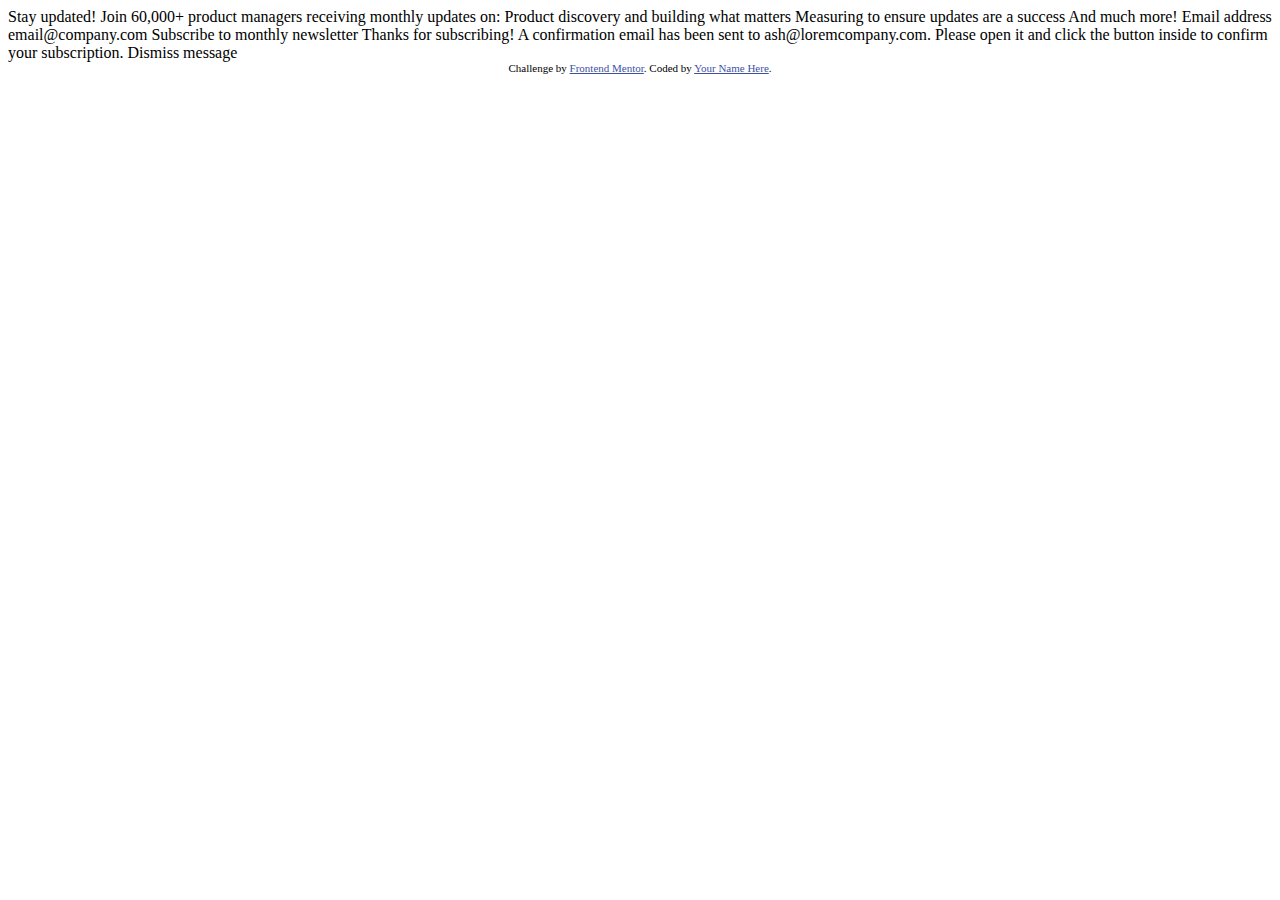
==== 7.newsletter-sign-up-with-success-message/index.html @ d60c3d78 "Cambiando nombre de las carpetas y agregando" ====
<!DOCTYPE html>
<html lang="en">
<head>
  <meta charset="UTF-8">
  <meta name="viewport" content="width=device-width, initial-scale=1.0"> <!-- displays site properly based on user's device -->

  <link rel="icon" type="image/png" sizes="32x32" href="./assets/images/favicon-32x32.png">
  
  <title>Frontend Mentor | Newsletter sign-up form with success message</title>

  <!-- Feel free to remove these styles or customise in your own stylesheet 👍 -->
  <style>
    .attribution { font-size: 11px; text-align: center; }
    .attribution a { color: hsl(228, 45%, 44%); }
  </style>
</head>
<body>

  <!-- Sign-up form start -->

  Stay updated!

  Join 60,000+ product managers receiving monthly updates on:

  Product discovery and building what matters
  Measuring to ensure updates are a success
  And much more!

  Email address
  email@company.com

  Subscribe to monthly newsletter

  <!-- Sign-up form end -->

  <!-- Success message start -->

  Thanks for subscribing!

  A confirmation email has been sent to ash@loremcompany.com. 
  Please open it and click the button inside to confirm your subscription.

  Dismiss message

  <!-- Success message end -->
  
  <div class="attribution">
    Challenge by <a href="https://www.frontendmentor.io?ref=challenge" target="_blank">Frontend Mentor</a>. 
    Coded by <a href="#">Your Name Here</a>.
  </div>
</body>
</html>
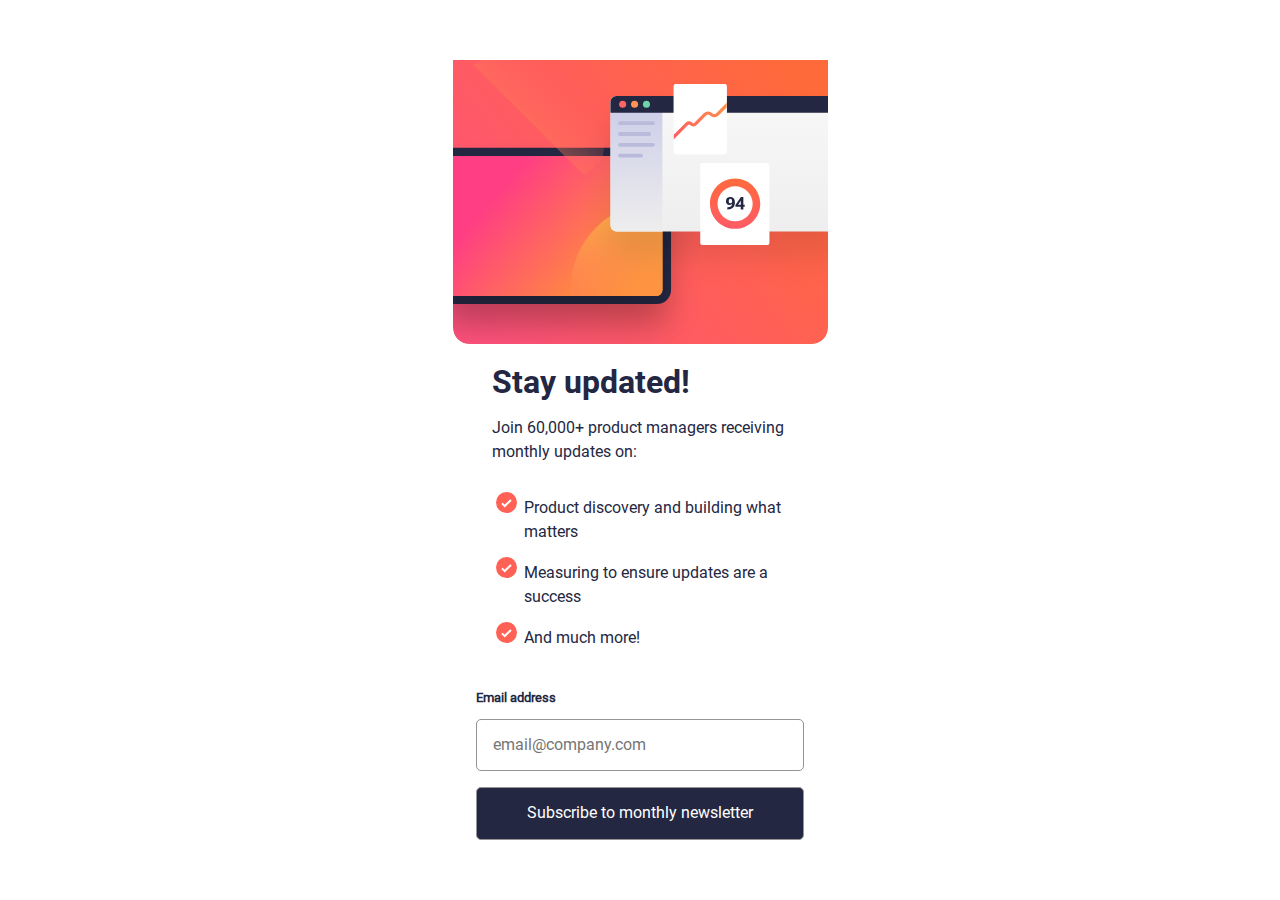
==== commit e8f0f1db: "Reto 7 - mobile" ====
--- a/7.newsletter-sign-up-with-success-message/index.html
+++ b/7.newsletter-sign-up-with-success-message/index.html
@@ -5,48 +5,67 @@
   <meta name="viewport" content="width=device-width, initial-scale=1.0"> <!-- displays site properly based on user's device -->
 
   <link rel="icon" type="image/png" sizes="32x32" href="./assets/images/favicon-32x32.png">
-  
+  <link rel="stylesheet" href="./css/normalize.css">
+  <link rel="stylesheet" href="./css/style.css">
+
   <title>Frontend Mentor | Newsletter sign-up form with success message</title>
 
-  <!-- Feel free to remove these styles or customise in your own stylesheet 👍 -->
-  <style>
-    .attribution { font-size: 11px; text-align: center; }
-    .attribution a { color: hsl(228, 45%, 44%); }
-  </style>
 </head>
 <body>
 
-  <!-- Sign-up form start -->
+  <main>
+    <!-- Sign-up form start -->
+    <div class="container">
+      <div class="imagen_container">
+        <picture class="image">
+          <source media="(min-width:1440px)" srcset="assets/images/illustration-sign-up-desktop.svg">
+          <!-- <source media="(min-width:540px)" srcset="assets/images/illustration-sign-up-mobile.svg"> -->
+          <!-- <source
+              sizes="800w, 540w" 
+              srcset="assets/images/illustration-sign-up-mobile.svg 540w,
+              assets/images/illustration-sign-up-desktop.svg 800w"
+              type="image/jpg"
+          > -->
+          <img  src="assets/images/illustration-sign-up-mobile.svg" alt="imagen">
+        </picture>
+      </div>
+      <div class="content_container">
+        <div class="text_container">
+          <h1 class="title">Stay updated!</h1>
+          <p>
+            Join 60,000+ product managers receiving monthly updates on:
+          </p>
 
-  Stay updated!
+          <ul class="list">
+            <li class="list_item">
+              Product discovery and building what matters
+            </li>
+            <li class="list_item">
+              Measuring to ensure updates are a success
+            </li>
+            <li class="list_item">
+              And much more!
+            </li>
+          </ul>
+        </div>
+        <div class="form_container">
+          <form action="success.html" >
+            <p><b>Email address</b></p>
+            <input class="email_input" type="text" placeholder="email@company.com" name="" id="">
+            <input class="btn_form" type="submit" value="Subscribe to monthly newsletter">
+          </form>
+        </div>
+      </div>
+    </div>
 
-  Join 60,000+ product managers receiving monthly updates on:
-
-  Product discovery and building what matters
-  Measuring to ensure updates are a success
-  And much more!
-
-  Email address
-  email@company.com
-
-  Subscribe to monthly newsletter
-
-  <!-- Sign-up form end -->
-
-  <!-- Success message start -->
-
-  Thanks for subscribing!
-
-  A confirmation email has been sent to ash@loremcompany.com. 
-  Please open it and click the button inside to confirm your subscription.
-
-  Dismiss message
-
-  <!-- Success message end -->
+  </main>
   
-  <div class="attribution">
+  <!-- <div class="attribution">
     Challenge by <a href="https://www.frontendmentor.io?ref=challenge" target="_blank">Frontend Mentor</a>. 
     Coded by <a href="#">Your Name Here</a>.
-  </div>
+  </div> -->
 </body>
+
+<script src="js/index.js" ></script>
+
 </html>--- a/7.newsletter-sign-up-with-success-message/css/style.css
+++ b/7.newsletter-sign-up-with-success-message/css/style.css
@@ -0,0 +1,130 @@
+@font-face {
+    font-family: 'Roboto-Bold';
+    font-style: normal;
+    src: url('./../assets/fonts/Roboto-Bold.ttf') format('truetype');
+}
+
+@font-face {
+    font-family: 'Roboto-Regular';
+    font-style: normal;
+    src: url('../assets/fonts/Roboto-Regular.ttf') format('truetype');
+}
+
+:root{
+    --color-input: hsl(0, 0%,58%);
+    --colot-main: hsl(234, 29%, 20%);
+    --color-white: hsl(0, 0%, 100%);
+}
+
+main{
+    height: 100vh;
+}
+
+.container{
+    margin: 0 auto;
+    display: flex;
+    flex-direction: column;
+    justify-content: center;
+    /* width: 23.5rem; */
+    max-width: 23.5rem;
+    height: 100%;
+    font-family: 'Roboto-Regular';
+    color: var(--colot-main);
+}
+
+.imagen_container {
+    /* margin: 0 auto; */
+    display: flex;
+    justify-content: center;
+    /* width: 100%; */
+    /* height: 10rem; */
+}
+.image{
+    max-width: 100%;
+    display: block;
+    /* width: 100%; */
+    /* height: 100%; */
+    /* background-image: url('../assets/images/illustration-sign-up-mobile.svg');
+    background-size: cover;
+    background-repeat: no-repeat; */
+}
+
+.content_container{
+    padding: 0 1.5rem;
+    /* display: flex;
+    flex-direction: column; */
+}
+
+.text_container{
+    padding: 0 1rem;
+    line-height: 1.5rem;
+}
+
+.title{
+    font-family: 'Roboto-Bold';
+}
+
+.text_container p{
+    padding-bottom: .8rem;
+}
+
+.list {
+    padding-left:2rem;
+    list-style-type: none;
+    list-style-image: url('./../assets/images/icon-list.svg');
+    list-style-position: inherit;
+}
+.list_item{
+    padding-bottom: .8rem;
+    /* background-image: url(./../assets/images/icon-list.svg);
+    background-position: 10 10;
+    background-size: 1.6rem 1.6rem;
+    background-repeat: no-repeat; */
+}
+/* .list_item::before{
+    content: url('./../assets/images/icon-list.svg');
+    padding-right: 1rem;
+} */
+
+.form_container form{
+    display: flex;
+    flex-direction: column;
+}
+
+.form_container form p{
+    font-size: .8rem
+}
+
+.email_input{
+    padding: 1rem;
+    border-radius: 5px;
+    border: 1px solid var(--color-input);
+    outline: none;
+    margin-bottom: 1rem;
+}
+.btn_form{
+    background-color: var(--colot-main);
+    color: var(--color-white);
+    padding: 1rem;
+    border-radius: 5px;
+    border: 1px solid var(--color-input);
+}
+
+.imagen_success_container{
+    padding: 0 1.5rem;
+}
+
+.success{
+    height: 50%;
+    display: flex;
+    flex-direction: column;
+    justify-content: space-between;
+}
+
+.success .text_container{
+    padding: 0;
+}
+
+.success .title{
+    line-height: 2.2rem;
+}